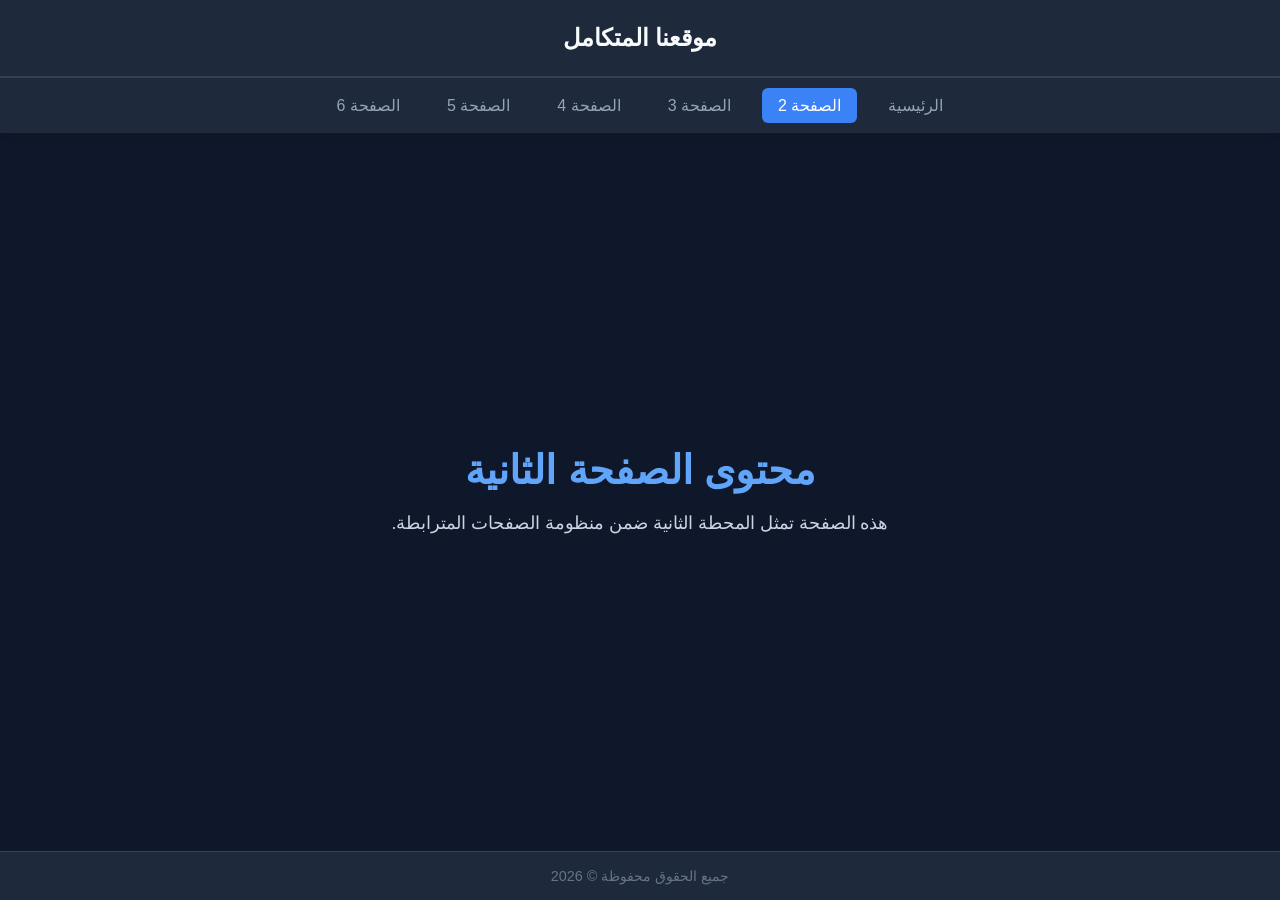
==== page2.html @ 6c1f646d "Add files via upload" ====
﻿<!DOCTYPE html>
<html lang="ar" dir="rtl">
<head>
    <meta charset="UTF-8">
    <meta name="viewport" content="width=device-width, initial-scale=1.0">
    <title>الصفحة الثانية</title>
    <link rel="stylesheet" href="style.css">
</head>
<body>
    <header>
        <h2>موقعنا المتكامل</h2>
    </header>
    <nav>
        <a href="index.html">الرئيسية</a>
        <a href="page2.html" class="active">الصفحة 2</a>
        <a href="page3.html">الصفحة 3</a>
        <a href="page4.html">الصفحة 4</a>
        <a href="page5.html">الصفحة 5</a>
	<a href="page6.html">الصفحة 6</a>
    </nav>
    <main>
        <h1>محتوى الصفحة الثانية</h1>
        <p>هذه الصفحة تمثل المحطة الثانية ضمن منظومة الصفحات المترابطة.</p>
    </main>
    <footer>
        جميع الحقوق محفوظة &copy; 2026
    </footer>
</body>
</html>
---- style.css ----
﻿* {
    box-sizing: border-box;
    margin: 0;
    padding: 0;
    font-family: 'Cairo', sans-serif;
}
body {
    background-color: #0f172a;
    color: #f8fafc;
    display: flex;
    flex-direction: column;
    min-height: 100vh;
}
header {
    background: #1e293b;
    padding: 1.5rem;
    text-align: center;
    border-bottom: 2px solid #334155;
}
nav {
    display: flex;
    justify-content: center;
    gap: 15px;
    background: #1e293b;
    padding: 10px;
    box-shadow: 0 4px 6px -1px rgba(0, 0, 0, 0.1);
}
nav a {
    color: #94a3b8;
    text-decoration: none;
    padding: 8px 16px;
    border-radius: 6px;
    transition: all 0.3s ease;
}
nav a:hover, nav a.active {
    background: #3b82f6;
    color: #ffffff;
}
main {
    flex: 1;
    display: flex;
    flex-direction: column;
    justify-content: center;
    align-items: center;
    text-align: center;
    padding: 2rem;
}
h1 {
    font-size: 2.5rem;
    margin-bottom: 1rem;
    color: #60a5fa;
}
p {
    font-size: 1.1rem;
    color: #cbd5e1;
    max-width: 600px;
    line-height: 1.6;
}
footer {
    background: #1e293b;
    text-align: center;
    padding: 1rem;
    font-size: 0.9rem;
    color: #64748b;
    border-top: 1px solid #334155;
}
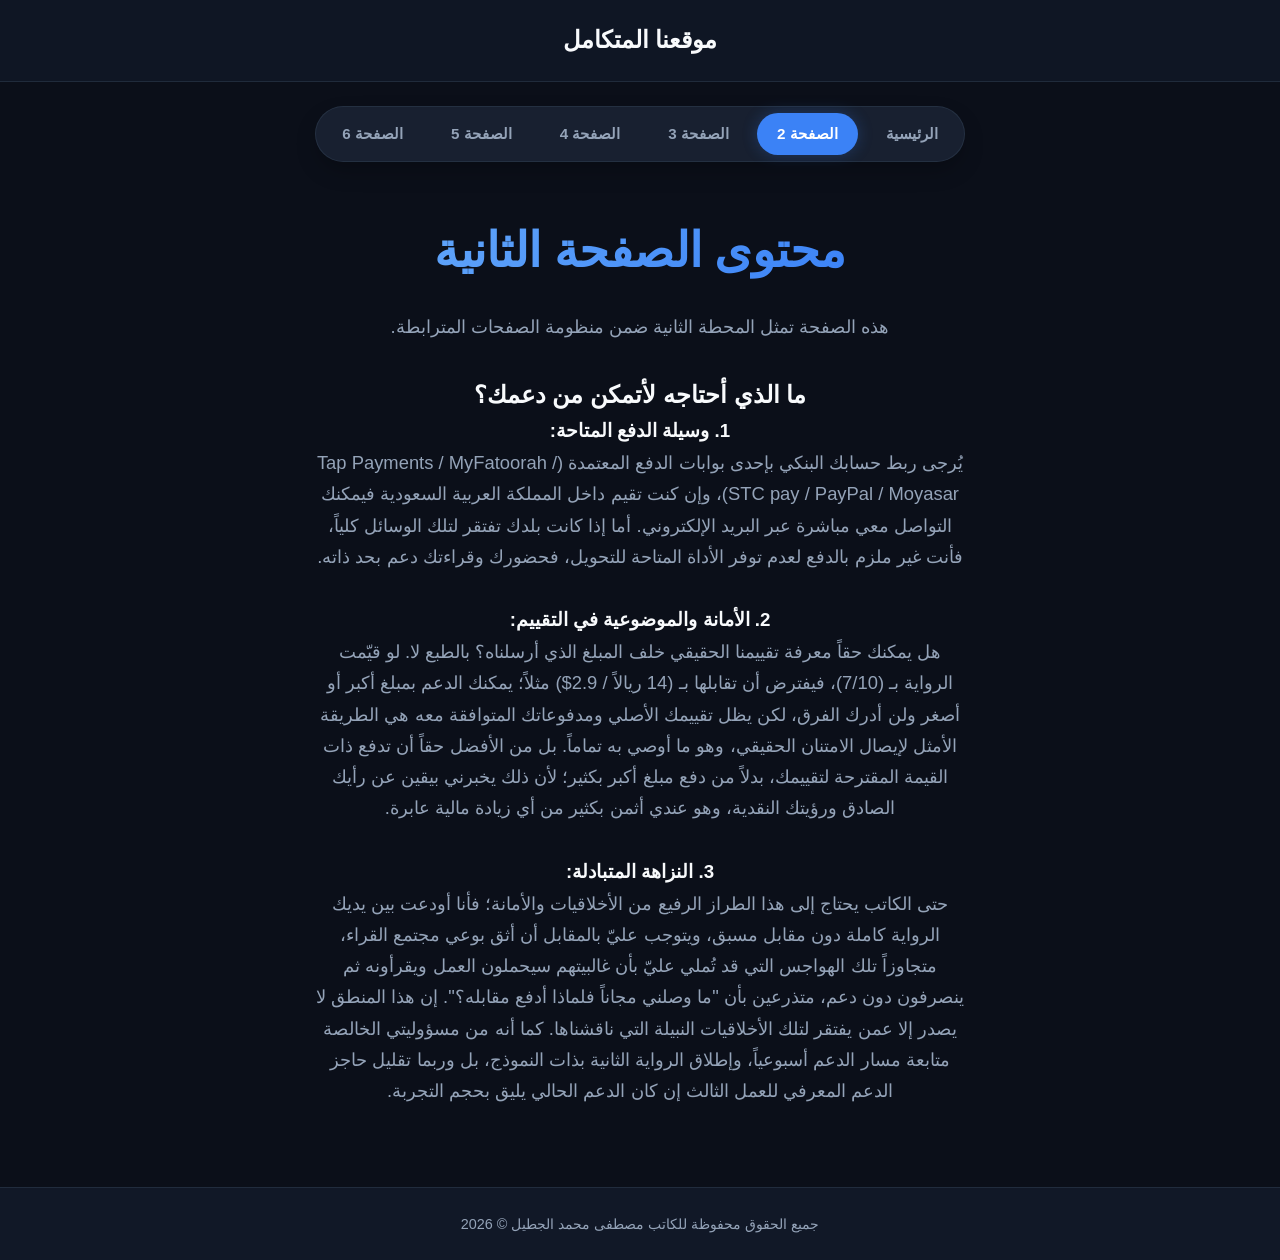
==== commit 5a199a40: "Update page2.html" ====
--- a/page2.html
+++ b/page2.html
@@ -1,9 +1,9 @@
-﻿<!DOCTYPE html>
+<!DOCTYPE html>
 <html lang="ar" dir="rtl">
 <head>
     <meta charset="UTF-8">
     <meta name="viewport" content="width=device-width, initial-scale=1.0">
-    <title>الصفحة الثانية</title>
+    <title>المتطلبات</title>
     <link rel="stylesheet" href="style.css">
 </head>
 <body>
@@ -16,14 +16,33 @@
         <a href="page3.html">الصفحة 3</a>
         <a href="page4.html">الصفحة 4</a>
         <a href="page5.html">الصفحة 5</a>
-	<a href="page6.html">الصفحة 6</a>
+        <a href="page6.html">الصفحة 6</a>
     </nav>
     <main>
         <h1>محتوى الصفحة الثانية</h1>
         <p>هذه الصفحة تمثل المحطة الثانية ضمن منظومة الصفحات المترابطة.</p>
+        
+        <section class="requirements-section">
+            <h2>ما الذي أحتاجه لأتمكن من دعمك؟</h2>
+            
+            <article>
+                <h3>1. وسيلة الدفع المتاحة:</h3>
+                <p>يُرجى ربط حسابك البنكي بإحدى بوابات الدفع المعتمدة (Tap Payments / MyFatoorah / STC pay / PayPal / Moyasar)، وإن كنت تقيم داخل المملكة العربية السعودية فيمكنك التواصل معي مباشرة عبر البريد الإلكتروني. أما إذا كانت بلدك تفتقر لتلك الوسائل كلياً، فأنت غير ملزم بالدفع لعدم توفر الأداة المتاحة للتحويل، فحضورك وقراءتك دعم بحد ذاته.</p>
+            </article>
+
+            <article>
+                <h3>2. الأمانة والموضوعية في التقييم:</h3>
+                <p>هل يمكنك حقاً معرفة تقييمنا الحقيقي خلف المبلغ الذي أرسلناه؟ بالطبع لا. لو قيّمت الرواية بـ (7/10)، فيفترض أن تقابلها بـ (14 ريالاً / 2.9$) مثلاً؛ يمكنك الدعم بمبلغ أكبر أو أصغر ولن أدرك الفرق، لكن يظل تقييمك الأصلي ومدفوعاتك المتوافقة معه هي الطريقة الأمثل لإيصال الامتنان الحقيقي، وهو ما أوصي به تماماً. بل من الأفضل حقاً أن تدفع ذات القيمة المقترحة لتقييمك، بدلاً من دفع مبلغ أكبر بكثير؛ لأن ذلك يخبرني بيقين عن رأيك الصادق ورؤيتك النقدية، وهو عندي أثمن بكثير من أي زيادة مالية عابرة.</p>
+            </article>
+
+            <article>
+                <h3>3. النزاهة المتبادلة:</h3>
+                <p>حتى الكاتب يحتاج إلى هذا الطراز الرفيع من الأخلاقيات والأمانة؛ فأنا أودعت بين يديك الرواية كاملة دون مقابل مسبق، ويتوجب عليّ بالمقابل أن أثق بوعي مجتمع القراء، متجاوزاً تلك الهواجس التي قد تُملي عليّ بأن غالبيتهم سيحملون العمل ويقرأونه ثم ينصرفون دون دعم، متذرعين بأن "ما وصلني مجاناً فلماذا أدفع مقابله؟". إن هذا المنطق لا يصدر إلا عمن يفتقر لتلك الأخلاقيات النبيلة التي ناقشناها. كما أنه من مسؤوليتي الخالصة متابعة مسار الدعم أسبوعياً، وإطلاق الرواية الثانية بذات النموذج، بل وربما تقليل حاجز الدعم المعرفي للعمل الثالث إن كان الدعم الحالي يليق بحجم التجربة.</p>
+            </article>
+        </section>
     </main>
     <footer>
-        جميع الحقوق محفوظة &copy; 2026
+        جميع الحقوق محفوظة للكاتب مصطفى محمد الجطيل &copy; 2026
     </footer>
 </body>
-</html>+</html>
--- a/style.css
+++ b/style.css
@@ -1,41 +1,79 @@
-﻿* {
+:root {
+    --bg-primary: #0b0f19;
+    --bg-secondary: #111827;
+    --bg-card: rgba(30, 41, 59, 0.7);
+    --border-color: rgba(51, 65, 85, 0.5);
+    --accent-color: #3b82f6;
+    --accent-glow: rgba(59, 130, 246, 0.25);
+    --text-main: #f8fafc;
+    --text-muted: #94a3b8;
+    --transition-smooth: all 0.3s cubic-bezier(0.4, 0, 0.2, 1);
+}
+
+* {
     box-sizing: border-box;
     margin: 0;
     padding: 0;
     font-family: 'Cairo', sans-serif;
 }
+
 body {
-    background-color: #0f172a;
-    color: #f8fafc;
+    background-color: var(--bg-primary);
+    color: var(--text-main);
     display: flex;
     flex-direction: column;
     min-height: 100vh;
+    line-height: 1.7;
+    overflow-x: hidden;
 }
+
+/* الهيدر العصري المدمج */
 header {
-    background: #1e293b;
-    padding: 1.5rem;
+    background: rgba(17, 24, 39, 0.85);
+    backdrop-filter: blur(12px);
+    -webkit-backdrop-filter: blur(12px);
+    padding: 1.25rem 2rem;
     text-align: center;
-    border-bottom: 2px solid #334155;
+    border-bottom: 1px solid var(--border-color);
+    position: sticky;
+    top: 0;
+    z-index: 1000;
 }
+
+/* شريط التنقل الاحترافي */
 nav {
     display: flex;
     justify-content: center;
-    gap: 15px;
-    background: #1e293b;
-    padding: 10px;
-    box-shadow: 0 4px 6px -1px rgba(0, 0, 0, 0.1);
+    align-items: center;
+    gap: 8px;
+    background: var(--bg-card);
+    backdrop-filter: blur(12px);
+    width: fit-content;
+    margin: 1.5rem auto 0;
+    padding: 6px;
+    border-radius: 50px;
+    border: 1px solid var(--border-color);
+    box-shadow: 0 10px 25px -5px rgba(0, 0, 0, 0.3);
 }
+
 nav a {
-    color: #94a3b8;
+    color: var(--text-muted);
     text-decoration: none;
-    padding: 8px 16px;
-    border-radius: 6px;
-    transition: all 0.3s ease;
+    padding: 8px 20px;
+    border-radius: 30px;
+    font-weight: 600;
+    font-size: 0.95rem;
+    transition: var(--transition-smooth);
 }
-nav a:hover, nav a.active {
-    background: #3b82f6;
+
+nav a:hover, 
+nav a.active {
+    background: var(--accent-color);
     color: #ffffff;
+    box-shadow: 0 0 15px var(--accent-glow);
 }
+
+/* المحتوى الرئيسي بهيكل زجاجي (Glassmorphism) */
 main {
     flex: 1;
     display: flex;
@@ -43,24 +81,34 @@
     justify-content: center;
     align-items: center;
     text-align: center;
-    padding: 2rem;
+    padding: 3rem 1.5rem;
+    max-width: 900px;
+    margin: 0 auto;
 }
+
 h1 {
-    font-size: 2.5rem;
-    margin-bottom: 1rem;
-    color: #60a5fa;
+    font-size: 3rem;
+    font-weight: 800;
+    margin-bottom: 1.25rem;
+    background: linear-gradient(135deg, #60a5fa 0%, #3b82f6 100%);
+    -webkit-background-clip: text;
+    -webkit-text-fill-color: transparent;
+    letter-spacing: -0.5px;
 }
+
 p {
-    font-size: 1.1rem;
-    color: #cbd5e1;
-    max-width: 600px;
-    line-height: 1.6;
+    font-size: 1.15rem;
+    color: var(--text-muted);
+    max-width: 650px;
+    margin-bottom: 2rem;
 }
+
+/* التذييل المنظم */
 footer {
-    background: #1e293b;
+    background: var(--bg-secondary);
     text-align: center;
-    padding: 1rem;
+    padding: 1.5rem;
     font-size: 0.9rem;
-    color: #64748b;
-    border-top: 1px solid #334155;
-}+    color: var(--text-muted);
+    border-top: 1px solid var(--border-color);
+}
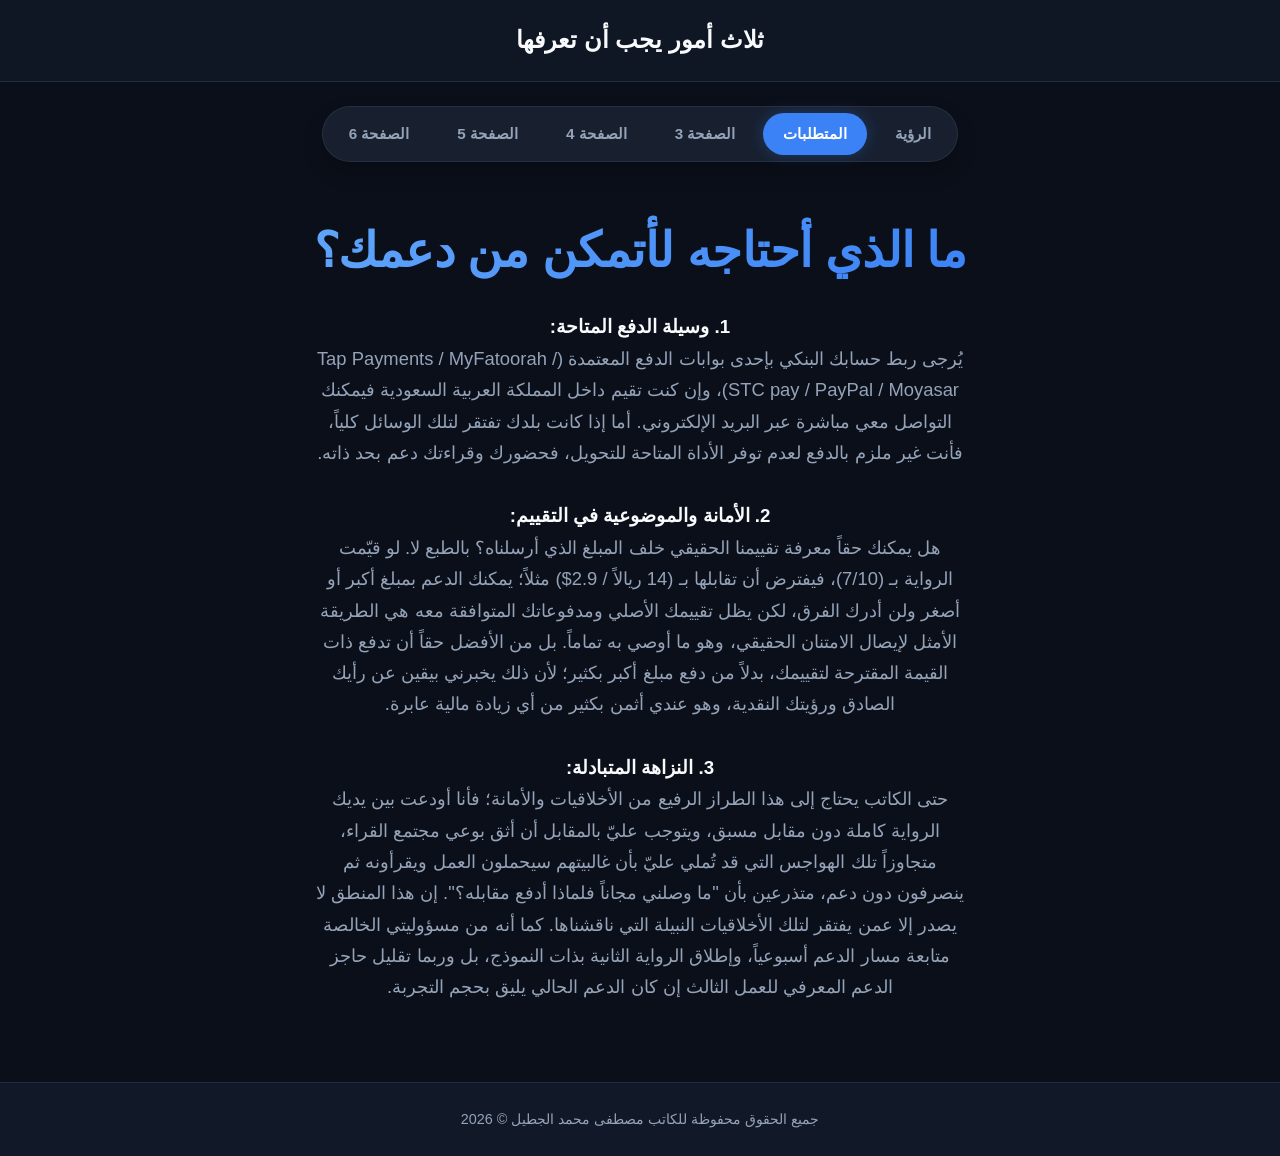
==== commit 4030726f: "Update page2.html" ====
--- a/page2.html
+++ b/page2.html
@@ -8,22 +8,21 @@
 </head>
 <body>
     <header>
-        <h2>موقعنا المتكامل</h2>
+        <h2>ثلاث أمور يجب أن تعرفها</h2>
     </header>
     <nav>
-        <a href="index.html">الرئيسية</a>
-        <a href="page2.html" class="active">الصفحة 2</a>
+        <a href="index.html">الرؤية</a>
+        <a href="page2.html" class="active">المتطلبات</a>
         <a href="page3.html">الصفحة 3</a>
         <a href="page4.html">الصفحة 4</a>
         <a href="page5.html">الصفحة 5</a>
         <a href="page6.html">الصفحة 6</a>
     </nav>
     <main>
-        <h1>محتوى الصفحة الثانية</h1>
-        <p>هذه الصفحة تمثل المحطة الثانية ضمن منظومة الصفحات المترابطة.</p>
+        <h1>ما الذي أحتاجه لأتمكن من دعمك؟</h1>
         
         <section class="requirements-section">
-            <h2>ما الذي أحتاجه لأتمكن من دعمك؟</h2>
+  
             
             <article>
                 <h3>1. وسيلة الدفع المتاحة:</h3>
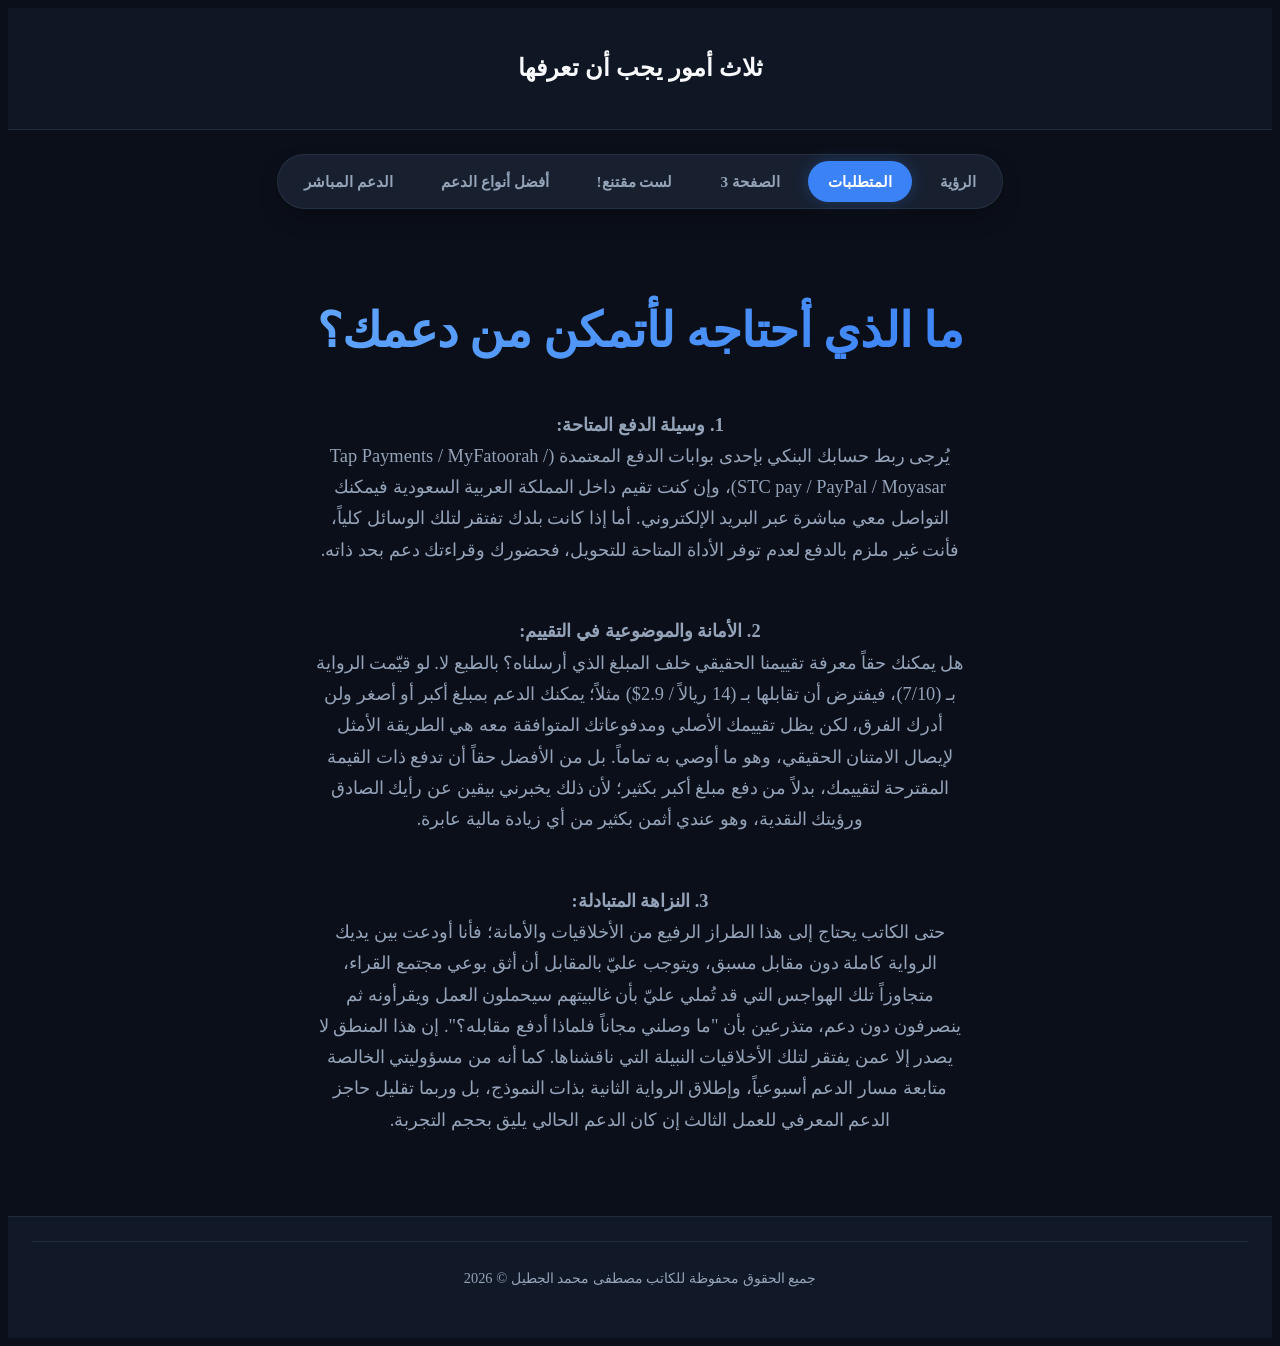
==== commit fa7a595d: "Update page2.html" ====
--- a/page2.html
+++ b/page2.html
@@ -14,31 +14,23 @@
         <a href="index.html">الرؤية</a>
         <a href="page2.html" class="active">المتطلبات</a>
         <a href="page3.html">الصفحة 3</a>
-        <a href="page4.html">الصفحة 4</a>
-        <a href="page5.html">الصفحة 5</a>
-        <a href="page6.html">الصفحة 6</a>
+        <a href="page4.html">لست مقتنع!</a>
+        <a href="page5.html">أفضل أنواع الدعم</a>
+        <a href="page6.html">الدعم المباشر</a>
     </nav>
     <main>
         <h1>ما الذي أحتاجه لأتمكن من دعمك؟</h1>
+            
+<p><strong>1. وسيلة الدفع المتاحة:</strong><br>
+        يُرجى ربط حسابك البنكي بإحدى بوابات الدفع المعتمدة (Tap Payments / MyFatoorah / STC pay / PayPal / Moyasar)، وإن كنت تقيم داخل المملكة العربية السعودية فيمكنك التواصل معي مباشرة عبر البريد الإلكتروني. أما إذا كانت بلدك تفتقر لتلك الوسائل كلياً، فأنت غير ملزم بالدفع لعدم توفر الأداة المتاحة للتحويل، فحضورك وقراءتك دعم بحد ذاته.</p>
         
-        <section class="requirements-section">
-  
-            
-            <article>
-                <h3>1. وسيلة الدفع المتاحة:</h3>
-                <p>يُرجى ربط حسابك البنكي بإحدى بوابات الدفع المعتمدة (Tap Payments / MyFatoorah / STC pay / PayPal / Moyasar)، وإن كنت تقيم داخل المملكة العربية السعودية فيمكنك التواصل معي مباشرة عبر البريد الإلكتروني. أما إذا كانت بلدك تفتقر لتلك الوسائل كلياً، فأنت غير ملزم بالدفع لعدم توفر الأداة المتاحة للتحويل، فحضورك وقراءتك دعم بحد ذاته.</p>
-            </article>
-
-            <article>
-                <h3>2. الأمانة والموضوعية في التقييم:</h3>
-                <p>هل يمكنك حقاً معرفة تقييمنا الحقيقي خلف المبلغ الذي أرسلناه؟ بالطبع لا. لو قيّمت الرواية بـ (7/10)، فيفترض أن تقابلها بـ (14 ريالاً / 2.9$) مثلاً؛ يمكنك الدعم بمبلغ أكبر أو أصغر ولن أدرك الفرق، لكن يظل تقييمك الأصلي ومدفوعاتك المتوافقة معه هي الطريقة الأمثل لإيصال الامتنان الحقيقي، وهو ما أوصي به تماماً. بل من الأفضل حقاً أن تدفع ذات القيمة المقترحة لتقييمك، بدلاً من دفع مبلغ أكبر بكثير؛ لأن ذلك يخبرني بيقين عن رأيك الصادق ورؤيتك النقدية، وهو عندي أثمن بكثير من أي زيادة مالية عابرة.</p>
-            </article>
-
-            <article>
-                <h3>3. النزاهة المتبادلة:</h3>
-                <p>حتى الكاتب يحتاج إلى هذا الطراز الرفيع من الأخلاقيات والأمانة؛ فأنا أودعت بين يديك الرواية كاملة دون مقابل مسبق، ويتوجب عليّ بالمقابل أن أثق بوعي مجتمع القراء، متجاوزاً تلك الهواجس التي قد تُملي عليّ بأن غالبيتهم سيحملون العمل ويقرأونه ثم ينصرفون دون دعم، متذرعين بأن "ما وصلني مجاناً فلماذا أدفع مقابله؟". إن هذا المنطق لا يصدر إلا عمن يفتقر لتلك الأخلاقيات النبيلة التي ناقشناها. كما أنه من مسؤوليتي الخالصة متابعة مسار الدعم أسبوعياً، وإطلاق الرواية الثانية بذات النموذج، بل وربما تقليل حاجز الدعم المعرفي للعمل الثالث إن كان الدعم الحالي يليق بحجم التجربة.</p>
-            </article>
-        </section>
+        <p><strong>2. الأمانة والموضوعية في التقييم:</strong><br>
+        هل يمكنك حقاً معرفة تقييمنا الحقيقي خلف المبلغ الذي أرسلناه؟ بالطبع لا. لو قيّمت الرواية بـ (7/10)، فيفترض أن تقابلها بـ (14 ريالاً / 2.9$) مثلاً؛ يمكنك الدعم بمبلغ أكبر أو أصغر ولن أدرك الفرق، لكن يظل تقييمك الأصلي ومدفوعاتك المتوافقة معه هي الطريقة الأمثل لإيصال الامتنان الحقيقي، وهو ما أوصي به تماماً. بل من الأفضل حقاً أن تدفع ذات القيمة المقترحة لتقييمك، بدلاً من دفع مبلغ أكبر بكثير؛ لأن ذلك يخبرني بيقين عن رأيك الصادق ورؤيتك النقدية، وهو عندي أثمن بكثير من أي زيادة مالية عابرة.</p>
+        
+        <p><strong>3. النزاهة المتبادلة:</strong><br>
+        حتى الكاتب يحتاج إلى هذا الطراز الرفيع من الأخلاقيات والأمانة؛ فأنا أودعت بين يديك الرواية كاملة دون مقابل مسبق، ويتوجب عليّ بالمقابل أن أثق بوعي مجتمع القراء، متجاوزاً تلك الهواجس التي قد تُملي عليّ بأن غالبيتهم سيحملون العمل ويقرأونه ثم ينصرفون دون دعم، متذرعين بأن "ما وصلني مجاناً فلماذا أدفع مقابله؟". إن هذا المنطق لا يصدر إلا عمن يفتقر لتلك الأخلاقيات النبيلة التي ناقشناها. كما أنه من مسؤوليتي الخالصة متابعة مسار الدعم أسبوعياً، وإطلاق الرواية الثانية بذات النموذج، بل وربما تقليل حاجز الدعم المعرفي للعمل الثالث إن كان الدعم الحالي يليق بحجم التجربة.</p>
+    </main>
+    <footer>
     </main>
     <footer>
         جميع الحقوق محفوظة للكاتب مصطفى محمد الجطيل &copy; 2026
--- a/style.css
+++ b/style.css
@@ -10,7 +10,7 @@
     --transition-smooth: all 0.3s cubic-bezier(0.4, 0, 0.2, 1);
 }
 
-* {
+ {
     box-sizing: border-box;
     margin: 0;
     padding: 0;
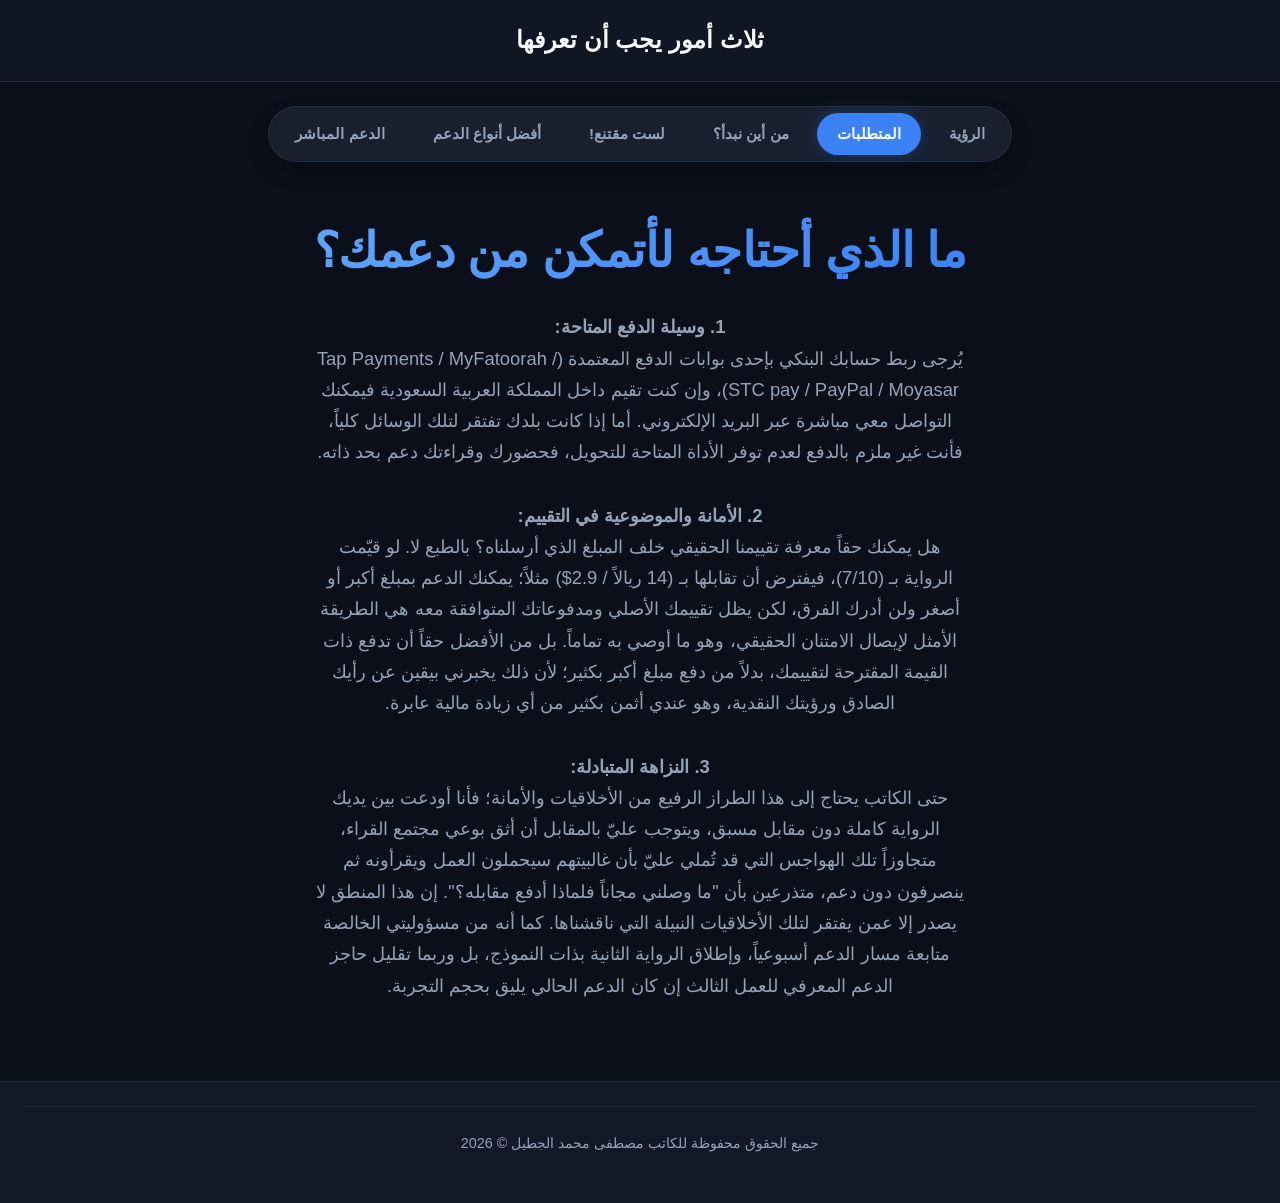
==== commit b6e581a3: "Update page2.html" ====
--- a/page2.html
+++ b/page2.html
@@ -13,7 +13,7 @@
     <nav>
         <a href="index.html">الرؤية</a>
         <a href="page2.html" class="active">المتطلبات</a>
-        <a href="page3.html">الصفحة 3</a>
+        <a href="page3.html">من أين نبدأ؟</a>
         <a href="page4.html">لست مقتنع!</a>
         <a href="page5.html">أفضل أنواع الدعم</a>
         <a href="page6.html">الدعم المباشر</a>
--- a/style.css
+++ b/style.css
@@ -10,7 +10,7 @@
     --transition-smooth: all 0.3s cubic-bezier(0.4, 0, 0.2, 1);
 }
 
- {
+* {
     box-sizing: border-box;
     margin: 0;
     padding: 0;
@@ -78,11 +78,11 @@
     flex: 1;
     display: flex;
     flex-direction: column;
-    justify-content: center;
+    justify-content: flex-start;
     align-items: center;
     text-align: center;
     padding: 3rem 1.5rem;
-    max-width: 900px;
+    max-width: 1100px;
     margin: 0 auto;
 }
 
@@ -103,6 +103,54 @@
     margin-bottom: 2rem;
 }
 
+/* تنسيق الجدول العصري */
+.table-container {
+    width: 100%;
+    overflow-x: auto;
+    margin-top: 1.5rem;
+    border-radius: 16px;
+    border: 1px solid var(--border-color);
+    background: var(--bg-card);
+    backdrop-filter: blur(12px);
+    -webkit-backdrop-filter: blur(12px);
+    box-shadow: 0 20px 25px -5px rgba(0, 0, 0, 0.3);
+}
+
+table {
+    width: 100%;
+    border-collapse: collapse;
+    text-align: right;
+    white-space: nowrap;
+}
+
+th, td {
+    padding: 1rem 1.25rem;
+    font-size: 0.95rem;
+}
+
+th {
+    background: rgba(17, 24, 39, 0.9);
+    color: var(--text-main);
+    font-weight: 700;
+    border-bottom: 2px solid var(--border-color);
+    letter-spacing: 0.5px;
+}
+
+td {
+    color: var(--text-muted);
+    border-bottom: 1px solid var(--border-color);
+    transition: var(--transition-smooth);
+}
+
+tbody tr:last-child td {
+    border-bottom: none;
+}
+
+tbody tr:hover td {
+    background: rgba(59, 130, 246, 0.08);
+    color: var(--text-main);
+}
+
 /* التذييل المنظم */
 footer {
     background: var(--bg-secondary);
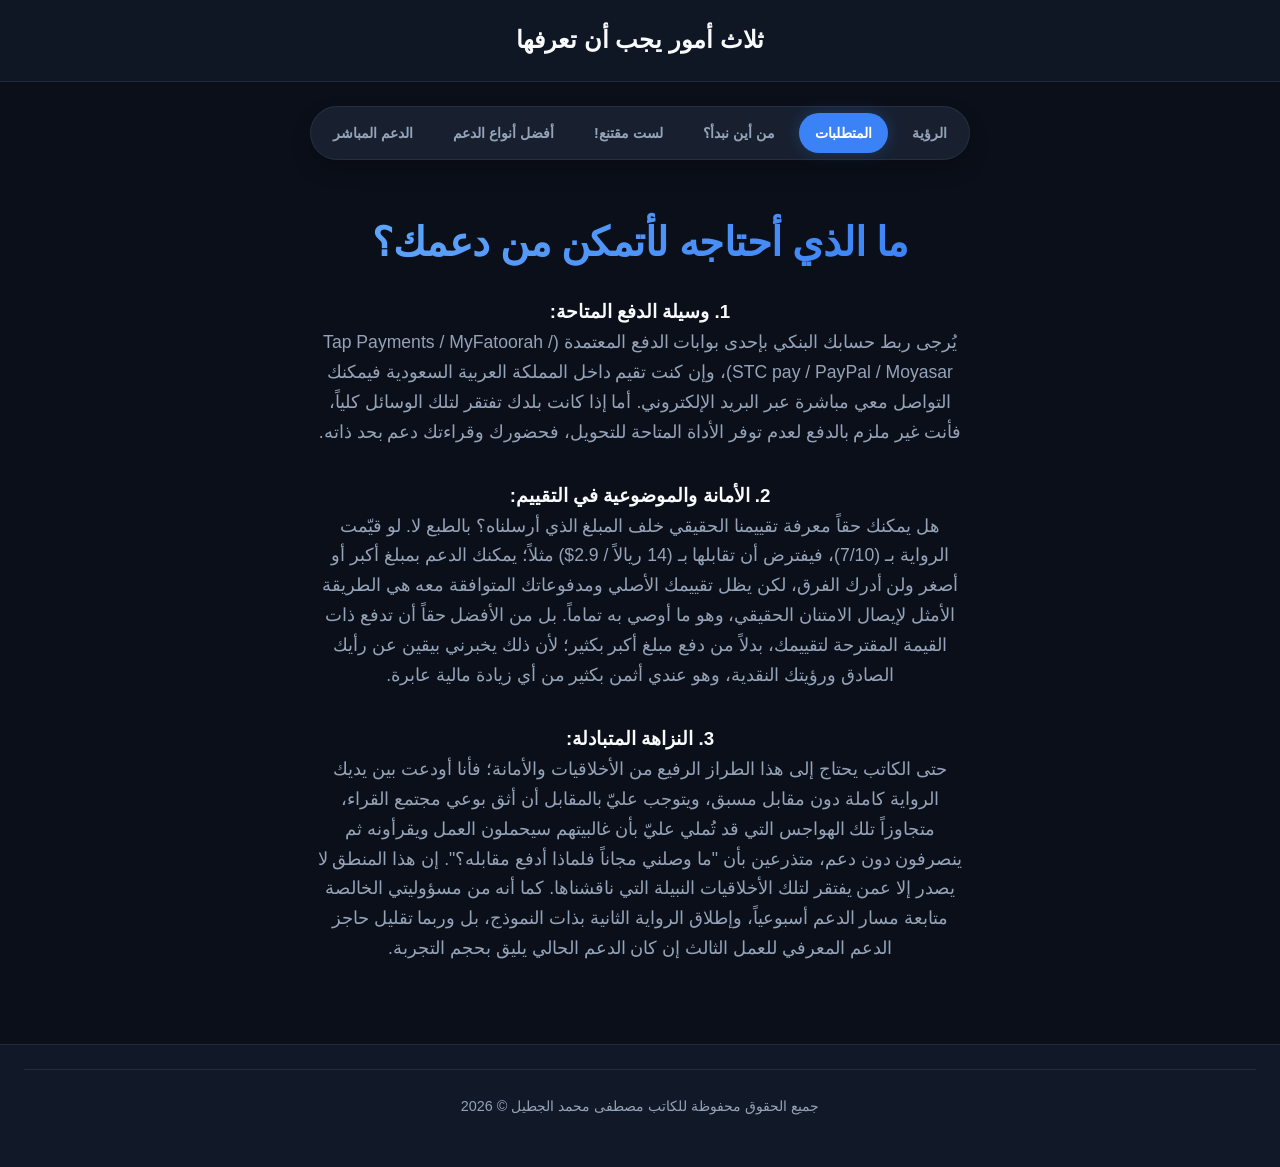
==== commit 096558dd: "Update page2.html" ====
--- a/page2.html
+++ b/page2.html
@@ -21,14 +21,22 @@
     <main>
         <h1>ما الذي أحتاجه لأتمكن من دعمك؟</h1>
             
-<p><strong>1. وسيلة الدفع المتاحة:</strong><br>
-        يُرجى ربط حسابك البنكي بإحدى بوابات الدفع المعتمدة (Tap Payments / MyFatoorah / STC pay / PayPal / Moyasar)، وإن كنت تقيم داخل المملكة العربية السعودية فيمكنك التواصل معي مباشرة عبر البريد الإلكتروني. أما إذا كانت بلدك تفتقر لتلك الوسائل كلياً، فأنت غير ملزم بالدفع لعدم توفر الأداة المتاحة للتحويل، فحضورك وقراءتك دعم بحد ذاته.</p>
+<div class="support-points">
+    <div class="point-item">
+        <h3>1. وسيلة الدفع المتاحة:</h3>
+        <p>يُرجى ربط حسابك البنكي بإحدى بوابات الدفع المعتمدة (Tap Payments / MyFatoorah / STC pay / PayPal / Moyasar)، وإن كنت تقيم داخل المملكة العربية السعودية فيمكنك التواصل معي مباشرة عبر البريد الإلكتروني. أما إذا كانت بلدك تفتقر لتلك الوسائل كلياً، فأنت غير ملزم بالدفع لعدم توفر الأداة المتاحة للتحويل، فحضورك وقراءتك دعم بحد ذاته.</p>
+    </div>
         
-        <p><strong>2. الأمانة والموضوعية في التقييم:</strong><br>
-        هل يمكنك حقاً معرفة تقييمنا الحقيقي خلف المبلغ الذي أرسلناه؟ بالطبع لا. لو قيّمت الرواية بـ (7/10)، فيفترض أن تقابلها بـ (14 ريالاً / 2.9$) مثلاً؛ يمكنك الدعم بمبلغ أكبر أو أصغر ولن أدرك الفرق، لكن يظل تقييمك الأصلي ومدفوعاتك المتوافقة معه هي الطريقة الأمثل لإيصال الامتنان الحقيقي، وهو ما أوصي به تماماً. بل من الأفضل حقاً أن تدفع ذات القيمة المقترحة لتقييمك، بدلاً من دفع مبلغ أكبر بكثير؛ لأن ذلك يخبرني بيقين عن رأيك الصادق ورؤيتك النقدية، وهو عندي أثمن بكثير من أي زيادة مالية عابرة.</p>
+    <div class="point-item">
+        <h3>2. الأمانة والموضوعية في التقييم:</h3>
+        <p>هل يمكنك حقاً معرفة تقييمنا الحقيقي خلف المبلغ الذي أرسلناه؟ بالطبع لا. لو قيّمت الرواية بـ (7/10)، فيفترض أن تقابلها بـ (14 ريالاً / 2.9$) مثلاً؛ يمكنك الدعم بمبلغ أكبر أو أصغر ولن أدرك الفرق، لكن يظل تقييمك الأصلي ومدفوعاتك المتوافقة معه هي الطريقة الأمثل لإيصال الامتنان الحقيقي، وهو ما أوصي به تماماً. بل من الأفضل حقاً أن تدفع ذات القيمة المقترحة لتقييمك، بدلاً من دفع مبلغ أكبر بكثير؛ لأن ذلك يخبرني بيقين عن رأيك الصادق ورؤيتك النقدية، وهو عندي أثمن بكثير من أي زيادة مالية عابرة.</p>
+    </div>
         
-        <p><strong>3. النزاهة المتبادلة:</strong><br>
-        حتى الكاتب يحتاج إلى هذا الطراز الرفيع من الأخلاقيات والأمانة؛ فأنا أودعت بين يديك الرواية كاملة دون مقابل مسبق، ويتوجب عليّ بالمقابل أن أثق بوعي مجتمع القراء، متجاوزاً تلك الهواجس التي قد تُملي عليّ بأن غالبيتهم سيحملون العمل ويقرأونه ثم ينصرفون دون دعم، متذرعين بأن "ما وصلني مجاناً فلماذا أدفع مقابله؟". إن هذا المنطق لا يصدر إلا عمن يفتقر لتلك الأخلاقيات النبيلة التي ناقشناها. كما أنه من مسؤوليتي الخالصة متابعة مسار الدعم أسبوعياً، وإطلاق الرواية الثانية بذات النموذج، بل وربما تقليل حاجز الدعم المعرفي للعمل الثالث إن كان الدعم الحالي يليق بحجم التجربة.</p>
+    <div class="point-item">
+        <h3>3. النزاهة المتبادلة:</h3>
+         <p>حتى الكاتب يحتاج إلى هذا الطراز الرفيع من الأخلاقيات والأمانة؛ فأنا أودعت بين يديك الرواية كاملة دون مقابل مسبق، ويتوجب عليّ بالمقابل أن أثق بوعي مجتمع القراء، متجاوزاً تلك الهواجس التي قد تُملي عليّ بأن غالبيتهم سيحملون العمل ويقرأونه ثم ينصرفون دون دعم، متذرعين بأن "ما وصلني مجاناً فلماذا أدفع مقابله؟". إن هذا المنطق لا يصدر إلا عمن يفتقر لتلك الأخلاقيات النبيلة التي ناقشناها. كما أنه من مسؤوليتي الخالصة متابعة مسار الدعم أسبوعياً، وإطلاق الرواية الثانية بذات النموذج، بل وربما تقليل حاجز الدعم المعرفي للعمل الثالث إن كان الدعم الحالي يليق بحجم التجربة.</p>
+    </div>
+</div>
     </main>
     <footer>
     </main>
--- a/style.css
+++ b/style.css
@@ -10,6 +10,7 @@
     --transition-smooth: all 0.3s cubic-bezier(0.4, 0, 0.2, 1);
 }
 
+/* تصحيح محدد الشمول العام */
 * {
     box-sizing: border-box;
     margin: 0;
@@ -45,10 +46,12 @@
     display: flex;
     justify-content: center;
     align-items: center;
+    flex-wrap: wrap;
     gap: 8px;
     background: var(--bg-card);
     backdrop-filter: blur(12px);
     width: fit-content;
+    max-width: 95%;
     margin: 1.5rem auto 0;
     padding: 6px;
     border-radius: 50px;
@@ -59,10 +62,10 @@
 nav a {
     color: var(--text-muted);
     text-decoration: none;
-    padding: 8px 20px;
+    padding: 8px 16px;
     border-radius: 30px;
     font-weight: 600;
-    font-size: 0.95rem;
+    font-size: 0.9rem;
     transition: var(--transition-smooth);
 }
 
@@ -83,11 +86,12 @@
     text-align: center;
     padding: 3rem 1.5rem;
     max-width: 1100px;
+    width: 100%;
     margin: 0 auto;
 }
 
 h1 {
-    font-size: 3rem;
+    font-size: 2.5rem;
     font-weight: 800;
     margin-bottom: 1.25rem;
     background: linear-gradient(135deg, #60a5fa 0%, #3b82f6 100%);
@@ -97,23 +101,39 @@
 }
 
 p {
-    font-size: 1.15rem;
+    font-size: 1.1rem;
     color: var(--text-muted);
     max-width: 650px;
     margin-bottom: 2rem;
 }
 
-/* تنسيق الجدول العصري */
+/* تنسيق الجدول العصري بحدود واضحة ومتكاملة */
 .table-container {
     width: 100%;
     overflow-x: auto;
     margin-top: 1.5rem;
     border-radius: 16px;
-    border: 1px solid var(--border-color);
+    border: 2px solid var(--accent-color);
     background: var(--bg-card);
     backdrop-filter: blur(12px);
     -webkit-backdrop-filter: blur(12px);
-    box-shadow: 0 20px 25px -5px rgba(0, 0, 0, 0.3);
+    box-shadow: 0 0 20px var(--accent-glow);
+}
+
+/* تخصيص شريط التمرير الأفقي للجدول ليتناسب مع التصميم */
+.table-container::-webkit-scrollbar {
+    height: 6px;
+}
+.table-container::-webkit-scrollbar-track {
+    background: rgba(11, 15, 25, 0.5);
+    border-radius: 0 0 16px 16px;
+}
+.table-container::-webkit-scrollbar-thumb {
+    background: var(--border-color);
+    border-radius: 3px;
+}
+.table-container::-webkit-scrollbar-thumb:hover {
+    background: var(--accent-color);
 }
 
 table {
@@ -124,30 +144,26 @@
 }
 
 th, td {
-    padding: 1rem 1.25rem;
+    padding: 1.1rem 1.25rem;
     font-size: 0.95rem;
+    border: 1px solid var(--border-color);
 }
 
 th {
-    background: rgba(17, 24, 39, 0.9);
+    background: rgba(17, 24, 39, 0.95);
     color: var(--text-main);
     font-weight: 700;
-    border-bottom: 2px solid var(--border-color);
+    border-bottom: 2px solid var(--accent-color);
     letter-spacing: 0.5px;
 }
 
 td {
     color: var(--text-muted);
-    border-bottom: 1px solid var(--border-color);
     transition: var(--transition-smooth);
 }
 
-tbody tr:last-child td {
-    border-bottom: none;
-}
-
 tbody tr:hover td {
-    background: rgba(59, 130, 246, 0.08);
+    background: rgba(59, 130, 246, 0.12);
     color: var(--text-main);
 }
 
@@ -160,3 +176,18 @@
     color: var(--text-muted);
     border-top: 1px solid var(--border-color);
 }
+
+/* الاستجابة للشاشات الصغيرة جداً */
+@media (max-width: 768px) {
+    h1 {
+        font-size: 2rem;
+    }
+    nav {
+        border-radius: 20px;
+        padding: 4px;
+    }
+    nav a {
+        padding: 6px 12px;
+        font-size: 0.85rem;
+    }
+}
